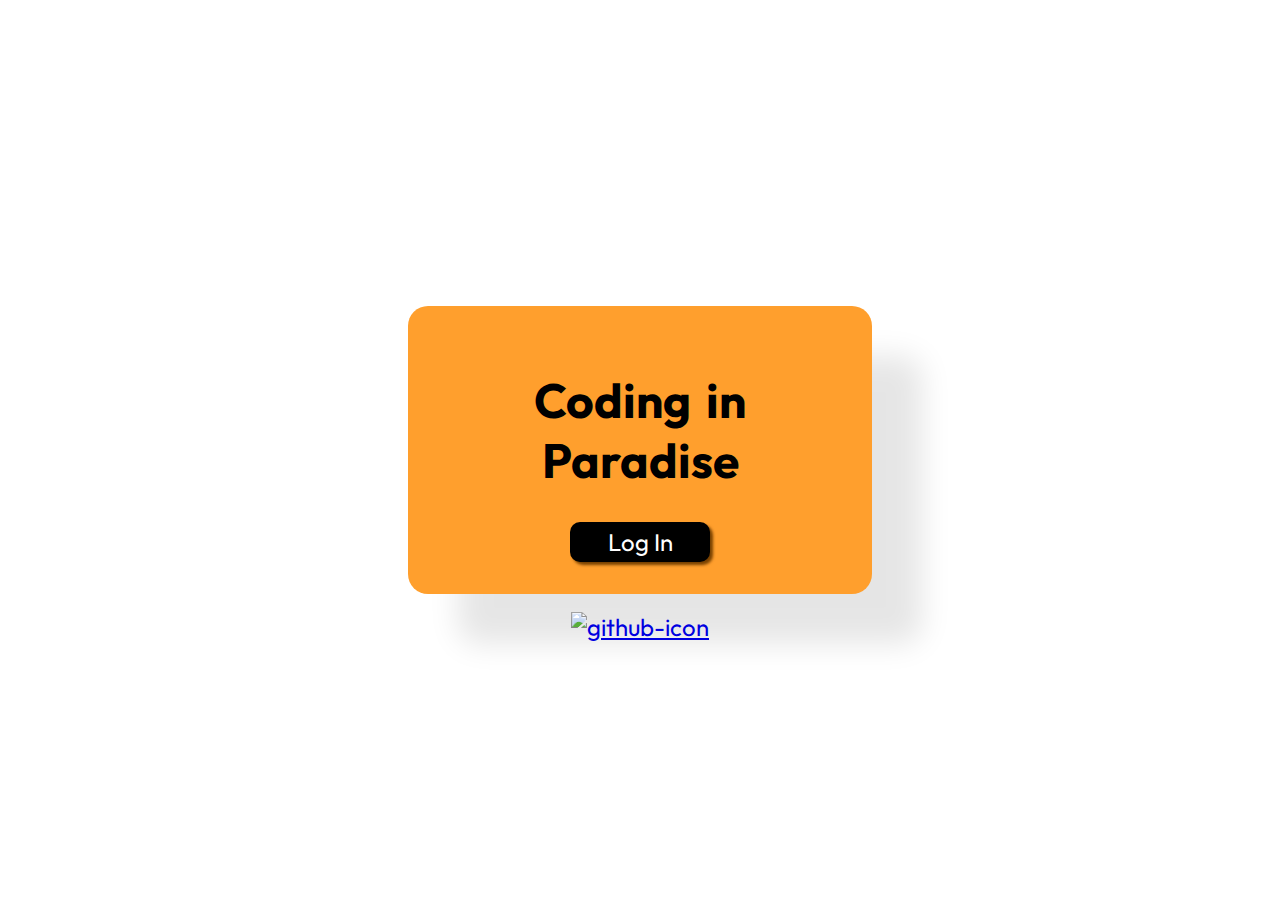
==== index.html @ 74f1bb7a "UI modifications for accessibility" ====
<!DOCTYPE html>
<html lang="en">
<head>
    <meta charset="UTF-8">
    <meta name="viewport" content="width=device-width, initial-scale=1.0">
    <title>Manager of Contracts</title>
    <link rel="stylesheet" href="styles.css">
    <link rel="preconnect" href="https://fonts.googleapis.com">
    <link rel="preconnect" href="https://fonts.gstatic.com" crossorigin>
    <link href="https://fonts.googleapis.com/css2?family=Outfit:wght@100..900&display=swap" rel="stylesheet">
    <link href="https://fonts.googleapis.com/css2?family=Taviraj:ital,wght@0,100;0,200;0,300;0,400;0,500;0,600;0,700;0,800;0,900;1,100;1,200;1,300;1,400;1,500;1,600;1,700;1,800;1,900&display=swap" rel="stylesheet">

</head>
<body>
    <div class="form-container">
        <div class="form-box"> 
            <h1>Coding in Paradise</h1>
            <button type="button" onclick="window.location.href='login.html'">Log In</button>
        </div>
        
    </div>

<footer>
    <a href="https://github.com/The-Cliff-Face/Manager_Of_Contacts/blob/main/README.md">
        <img id="github-mark" src="images/github-mark.png" alt="github-icon">
    </a>
</footer>
    
    
 
</body>
</html>
---- styles.css ----
html,
body {
    height: 100%
}

body {
    /* The URL is relative to the CSS file location */
    background-image: url('images/beach.png');
    background-size: cover;
    /* This will scale the image to cover the entire background */
    background-repeat: no-repeat;
    /* This prevents the image from repeating */
    background-attachment: fixed;
    /* This makes the background fixed in place */
    background-position: center;
    /* This centers the background image */
    margin: 0;

    font-family: "Outfit";
    font-size: 1.5rem;
    word-spacing: 0.25em;
    color: rgb(0, 0, 0);
    text-align: center;

}

h2 {
    font-size: 3rem;
}

a:link {
    color: #0000E0;
}

a:visited {
    color: #591D77;
}

a:hover {
    color: red;
}

.form-container {
    justify-content: center;
    display: flex;
    align-items: center;
    width: 100%;
    height: 100%;
}

label {
    font-weight: bold;
    font-size: 1.25rem;
}

.login-label {
    text-align: left;
    margin-inline-start: 24px;
}

.signup-label {
    text-align: left;
    margin-inline-start: 45px;
}

.name-label {
    text-align: left;
    margin-inline-start: 6px;
}

.form-group {
    margin-bottom: 1.5rem;
}

.form-group-name {
    display: flex;
    columns: 2;
    width: 80%;
    margin-bottom: 1.5rem;
}

.form-group-name input {
    width: 85%;
    padding: 0.5rem;
    border: 1px solid #ccc;
    box-shadow: inset 2px 2px 2px #ccc;
    border-radius: 5px;
}

.form-box {
    background-color: #FF9F2D;
    color: #000;
    padding: 2rem;
    border-radius: 20px;
    box-shadow: 50px 50px 30px rgba(0, 0, 0, 0.1);
    width: 400px;
    text-align: center;

}

.form-box button{
    text-align: center;
    padding: 5px 25px;
    background: #000000;
    border: none;
    border-radius: 10px;
    color: rgb(255, 255, 255);
    font-family: "Outfit";
    text-decoration: none;
    width: 35%;
    font-size: 1.5rem;
    box-shadow: 3px 3px 3px #784100;
}

.form-box button:hover {
    background-color: #ccc;
    color: #000;
}

.form-group input {
    width: 75%;
    padding: 0.5rem;
    border: 1px solid #ccc;
    box-shadow: inset 2px 2px 2px #ccc;
    border-radius: 5px;
}

.form-group img {
    margin-left: 0.01rem;
    height: 1.5rem;
    display: inline-block;
}

.form-group button {
    text-align: center;
    padding: 0.75rem;
    border: none;
    border-radius: 10px;
    width: 91%;
    margin-top: 1rem;
    margin-bottom: 0;
    font-size: 1rem;
    background: #000000;
    text-decoration: none;
    color: rgb(255, 255, 255);
    box-shadow: 3px 3px 3px #784100;
}

.form-group button:hover {
    background-color: #ccc;
    color: #000;
}

#loginResult {
    border-radius: 10px;
    padding: 0.75rem;
    width: 100%;
    color: #004f56;
    font-size: 1rem;
    font-family: 'Outfit';
}

#submission-box.invalid {
    animation: wiggle .5s linear;
}

@keyframes wiggle {

    5%,
    41% {
        -webkit-transform: translateX(-10px);
    }

    10%,
    58% {
        -webkit-transform: translateX(15px);
    }

    65% {
        -webkit-transform: translateX(-5px);
    }

    22% {
        -webkit-transform: translateX(5px);
    }

    0%,
    100% {
        -webkit-transform: translateX(0);
    }
}

.wrapper {
    color: rgb(0, 0, 0)
}

.username {
    font-size: 25px;

}

.password {
    font-size: 25px;

}

.wrapper h4 {
    font-size: 3rem;
}

.login {

    padding: 10px 20px;
    border-radius: 20px;
    font-size: 1.5rem;
    background: #000000;
    text-decoration: none;
    color: rgb(255, 255, 255);

}

.signup {
    padding: 10px 20px;
    border-radius: 20px;
    background: #000000;
    font-size: 1.5rem;
    text-decoration: none;
    color: rgb(255, 255, 255);
}

.navbar ul {
    list-style-type: none;
    /*background-color: #000000;*/
    text-align: center;
    overflow: hidden;

}

.navbar a {
    padding: 15px;
    text-decoration: none;
    text-align: center;
    color: rgb(0, 0, 0)
}

.navbar a:hover {
    /*should be in accented color*/
    color: rgb(255, 255, 255)
}

.navbar li {
    float: left;

}

#github-mark {
    width: 50px;
    height: 50px;
}

footer {
    position: relative;
    display: block;
    top: -32%;
}
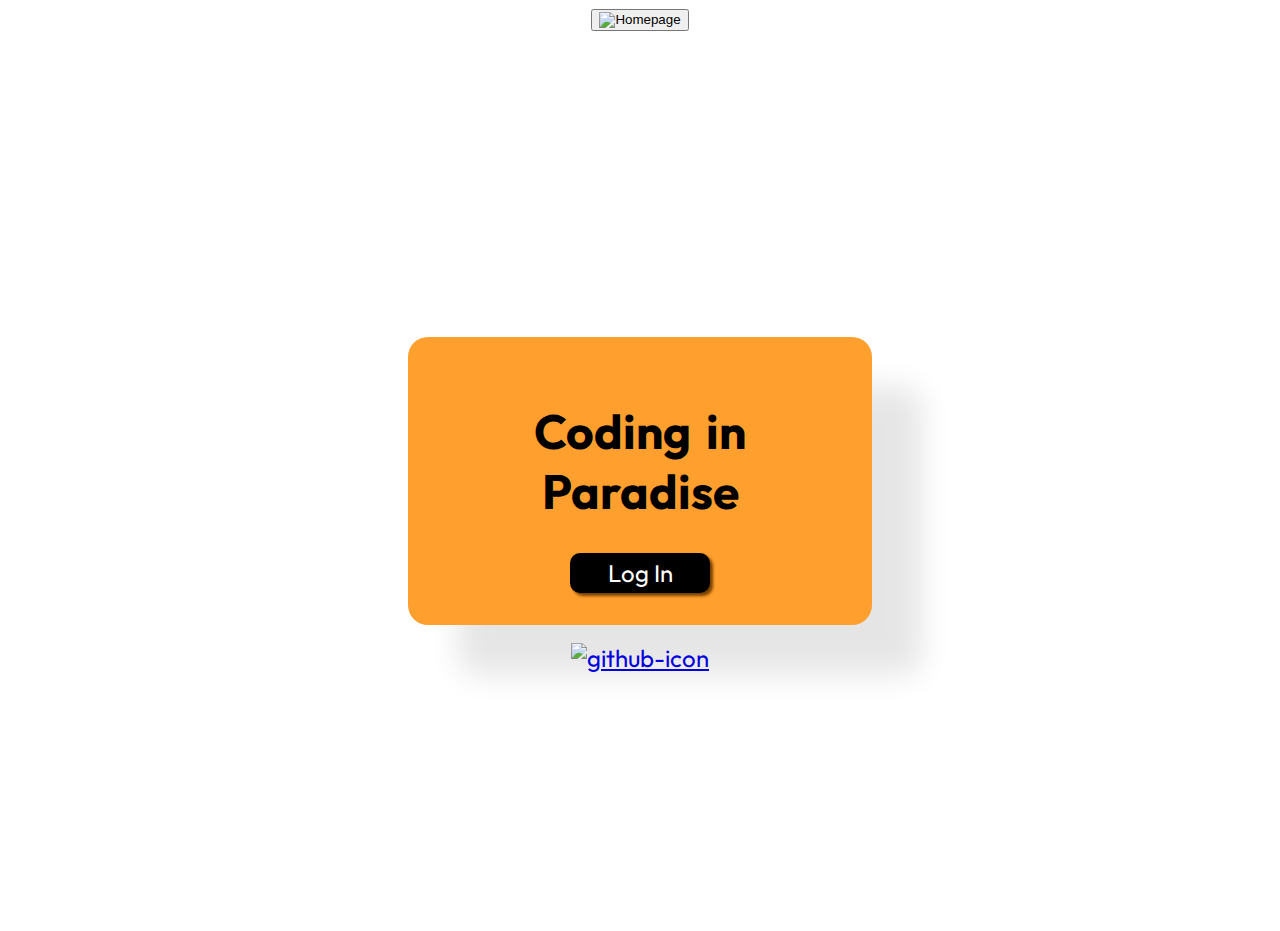
==== commit 4968455d: "Fix titles (Contracts -> Contacts)" ====
--- a/index.html
+++ b/index.html
@@ -1,32 +1,41 @@
 <!DOCTYPE html>
 <html lang="en">
+
 <head>
     <meta charset="UTF-8">
     <meta name="viewport" content="width=device-width, initial-scale=1.0">
-    <title>Manager of Contracts</title>
+    <title>Manager of Contacts</title>
     <link rel="stylesheet" href="styles.css">
     <link rel="preconnect" href="https://fonts.googleapis.com">
     <link rel="preconnect" href="https://fonts.gstatic.com" crossorigin>
     <link href="https://fonts.googleapis.com/css2?family=Outfit:wght@100..900&display=swap" rel="stylesheet">
-    <link href="https://fonts.googleapis.com/css2?family=Taviraj:ital,wght@0,100;0,200;0,300;0,400;0,500;0,600;0,700;0,800;0,900;1,100;1,200;1,300;1,400;1,500;1,600;1,700;1,800;1,900&display=swap" rel="stylesheet">
+    <link
+        href="https://fonts.googleapis.com/css2?family=Taviraj:ital,wght@0,100;0,200;0,300;0,400;0,500;0,600;0,700;0,800;0,900;1,100;1,200;1,300;1,400;1,500;1,600;1,700;1,800;1,900&display=swap"
+        rel="stylesheet">
 
 </head>
+
 <body>
+    <a href="http://managerofcontacts.xyz/"></a>
+    <button class=homeButton>
+        <img src="favicon.ico" alt="Homepage">
+    </button>
     <div class="form-container">
-        <div class="form-box"> 
+        <div class="form-box">
             <h1>Coding in Paradise</h1>
             <button type="button" onclick="window.location.href='login.html'">Log In</button>
         </div>
-        
+
     </div>
 
-<footer>
-    <a href="https://github.com/The-Cliff-Face/Manager_Of_Contacts/blob/main/README.md">
-        <img id="github-mark" src="images/github-mark.png" alt="github-icon">
-    </a>
-</footer>
-    
-    
- 
+    <footer>
+        <a href="https://github.com/The-Cliff-Face/Manager_Of_Contacts/blob/main/README.md">
+            <img id="github-mark" src="images/github-mark.png" alt="github-icon">
+        </a>
+    </footer>
+
+
+
 </body>
-</html>
+
+</html>--- a/styles.css
+++ b/styles.css
@@ -28,6 +28,8 @@
     font-size: 3rem;
 }
 
+
+/* Hyperlink colors */
 a:link {
     color: #0000E0;
 }
@@ -40,6 +42,8 @@
     color: red;
 }
 
+
+/* Main container */
 .form-container {
     justify-content: center;
     display: flex;
@@ -48,6 +52,8 @@
     height: 100%;
 }
 
+
+/* Field labels */
 label {
     font-weight: bold;
     font-size: 1.25rem;
@@ -68,6 +74,8 @@
     margin-inline-start: 6px;
 }
 
+
+/* Form elements */
 .form-group {
     margin-bottom: 1.5rem;
 }
@@ -95,10 +103,9 @@
     box-shadow: 50px 50px 30px rgba(0, 0, 0, 0.1);
     width: 400px;
     text-align: center;
-
-}
-
-.form-box button{
+}
+
+.form-box button {
     text-align: center;
     padding: 5px 25px;
     background: #000000;
@@ -123,6 +130,8 @@
     border: 1px solid #ccc;
     box-shadow: inset 2px 2px 2px #ccc;
     border-radius: 5px;
+    justify-content: center;
+    align-items: center;
 }
 
 .form-group img {
@@ -160,6 +169,38 @@
     font-family: 'Outfit';
 }
 
+#incorrrectPassword
+{
+    border-radius: 10px;
+    border-color: red;
+}
+
+#signupResult {
+    border-radius: 10px;
+    padding: 0.75rem;
+    width: 100%;
+    margin-bottom: 2px;
+    color: #004f56;
+    font-size: 2rem;
+    font-family: 'Outfit';
+}
+
+/* Username/Password Signup Error */
+.error-message {
+    font-size: 1rem;
+    background-color: papayawhip;
+    border-radius: 5px;
+    padding: 0.75rem;
+    margin-top: 2px;
+    display: none;
+    width: fit-content;
+    max-width: 100%;
+    color: #B50000;
+    font-family: 'Outfit';
+    margin: 2px auto 0;
+    text-align: center;
+}
+
 #submission-box.invalid {
     animation: wiggle .5s linear;
 }
@@ -228,6 +269,8 @@
     color: rgb(255, 255, 255);
 }
 
+
+/* Navigation bar */
 .navbar ul {
     list-style-type: none;
     /*background-color: #000000;*/
@@ -253,6 +296,94 @@
 
 }
 
+/* Contacts Page */
+.contacts-container {
+    align-content: center;
+    display: grid;
+}
+
+table {
+    margin-left: auto;
+    margin-right: auto;
+    width: 60%;
+    padding: 0.5rem;
+    border: 2px solid black;
+    background-color: #ffd9ab;
+    border-radius: 15px;
+    text-align: left;
+    align-self: center;
+    font-size: 1.5rem;
+}
+
+.header {
+    background-color: #FF9F2D;
+    border-radius: 15px 15px 0 0;
+}
+
+.rows {
+    border-radius: 0 0 15px 15px;
+}
+
+td input {
+    padding: 0.5rem;
+    border: 2px solid black;
+    box-shadow: inset 2px 2px 2px #ccc;
+    border-radius: 5px;
+}
+
+td button {
+    text-align: center;
+    padding: 5px 25px;
+    background: #000000;
+    border: 2px solid black;
+    border-radius: 10px;
+    color: rgb(255, 255, 255);
+    font-family: "Outfit";
+    text-decoration: none;
+    font-size: 1rem;
+    box-shadow: 3px 3px 3px #aa5d00;
+}
+
+td button:hover {
+    cursor: pointer;
+    background: #FF9F2D;
+    color: black;
+}
+
+/* Search Bar */
+.search-bar {
+    display: flex;
+    justify-content: center;
+    padding: 1rem;
+}
+
+.search-bar label {
+    font-size: 1.5rem;
+}
+
+.search-bar input {
+    padding: 0.5rem;
+    border: 1px solid #ccc;
+    border-radius: 5px 0 0 5px;
+    border-right: none;
+    box-shadow: inset 2px 2px 2px #ccc;
+    font-size: 1rem;
+}
+
+.search-bar button {
+    padding: 8px 10px 8px 10px;
+    margin-top: 8px;
+    margin-right: 16px;
+    background: #ddd;
+    font-size: 1rem;
+    border: 1px solid #ccc;
+    border-radius: 0 5px 5px 0;
+    border-left: none;
+    box-shadow: inset 2px 2px 2px #ccc;
+    cursor: pointer;
+}
+
+/* Footer */
 #github-mark {
     width: 50px;
     height: 50px;
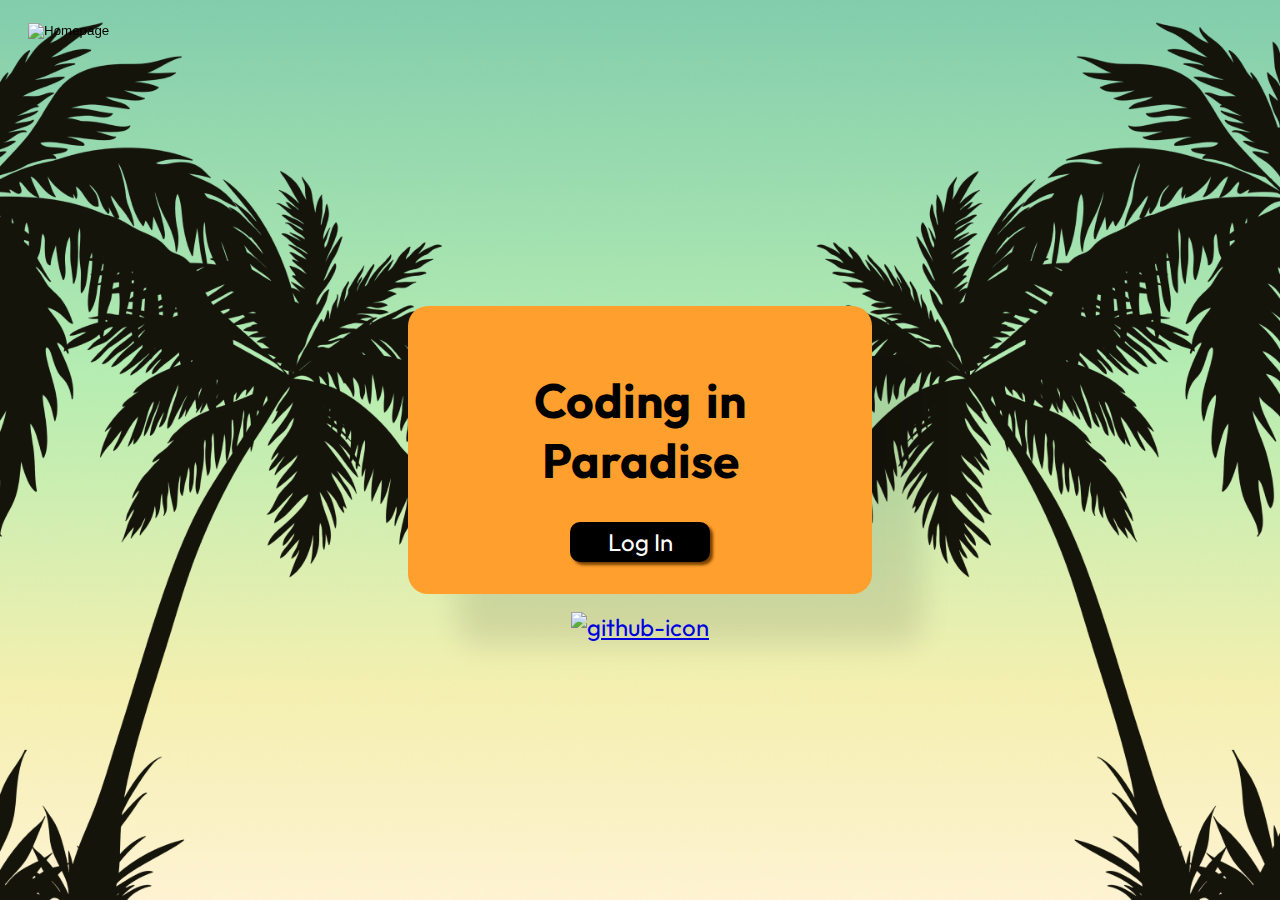
==== commit a2770b53: "Merge pull request #9 from The-Cliff-Face/julia" ====
--- a/index.html
+++ b/index.html
@@ -16,8 +16,7 @@
 </head>
 
 <body>
-    <a href="http://managerofcontacts.xyz/"></a>
-    <button class=homeButton>
+    <button class=homeButton onclick="window.location.href='index.html'">
         <img src="favicon.ico" alt="Homepage">
     </button>
     <div class="form-container">
--- a/styles.css
+++ b/styles.css
@@ -5,7 +5,7 @@
 
 body {
     /* The URL is relative to the CSS file location */
-    background-image: url('images/beach.png');
+    background-image: url('images/another_background.png');
     background-size: cover;
     /* This will scale the image to cover the entire background */
     background-repeat: no-repeat;
@@ -52,6 +52,21 @@
     height: 100%;
 }
 
+.homeButton {
+    position: fixed;
+    top: 20px;
+    left: 20px;
+    background: none;
+    border-color: transparent;
+}
+
+.homeButton img {
+    height: 65px;
+}
+
+.homeButton :hover {
+    opacity: 0.8;
+}
 
 /* Field labels */
 label {
@@ -169,9 +184,9 @@
     font-family: 'Outfit';
 }
 
-#incorrrectPassword
-{
-    border-radius: 10px;
+#incorrectPassword {
+    border-radius: 10px;
+    width: 100%;
     border-color: red;
 }
 
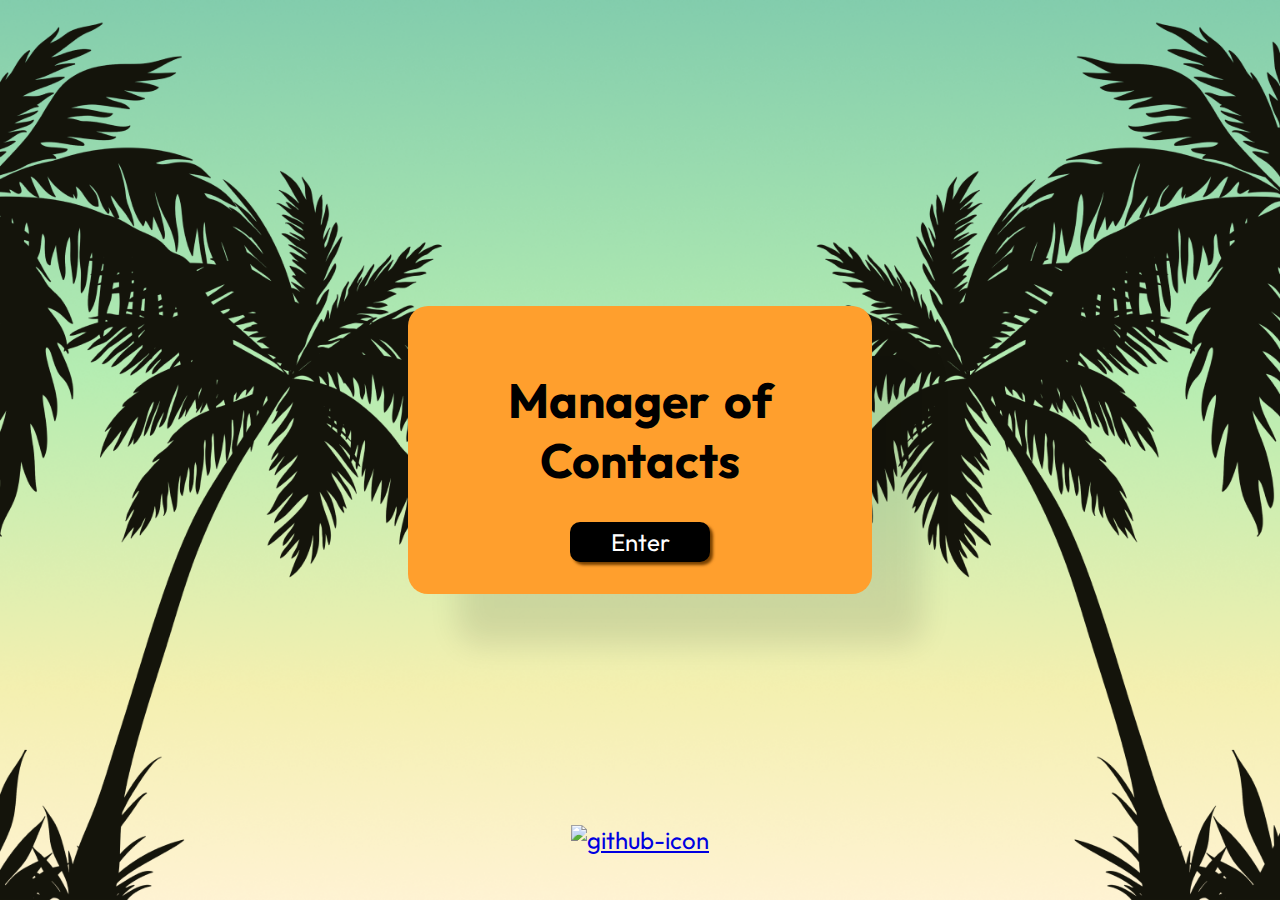
==== commit 5139e357: "Merge pull request #11 from The-Cliff-Face/julia" ====
--- a/index.html
+++ b/index.html
@@ -16,13 +16,10 @@
 </head>
 
 <body>
-    <button class=homeButton onclick="window.location.href='index.html'">
-        <img src="favicon.ico" alt="Homepage">
-    </button>
     <div class="form-container">
         <div class="form-box">
-            <h1>Coding in Paradise</h1>
-            <button type="button" onclick="window.location.href='login.html'">Log In</button>
+            <h1>Manager of Contacts</h1>
+            <button type="button" onclick="window.location.href='login.html'">Enter</button>
         </div>
 
     </div>
@@ -32,9 +29,6 @@
             <img id="github-mark" src="images/github-mark.png" alt="github-icon">
         </a>
     </footer>
-
-
-
 </body>
 
 </html>--- a/styles.css
+++ b/styles.css
@@ -52,20 +52,21 @@
     height: 100%;
 }
 
-.homeButton {
+.home-button {
     position: fixed;
-    top: 20px;
-    left: 20px;
+    bottom: 1rem;
+    left: 1rem;
     background: none;
-    border-color: transparent;
-}
-
-.homeButton img {
-    height: 65px;
-}
-
-.homeButton :hover {
+    border: none;
+}
+
+.home-button img {
+    height: 90px;
+}
+
+.home-button :hover {
     opacity: 0.8;
+    cursor: pointer;
 }
 
 /* Field labels */
@@ -284,33 +285,6 @@
     color: rgb(255, 255, 255);
 }
 
-
-/* Navigation bar */
-.navbar ul {
-    list-style-type: none;
-    /*background-color: #000000;*/
-    text-align: center;
-    overflow: hidden;
-
-}
-
-.navbar a {
-    padding: 15px;
-    text-decoration: none;
-    text-align: center;
-    color: rgb(0, 0, 0)
-}
-
-.navbar a:hover {
-    /*should be in accented color*/
-    color: rgb(255, 255, 255)
-}
-
-.navbar li {
-    float: left;
-
-}
-
 /* Contacts Page */
 .contacts-container {
     align-content: center;
@@ -405,7 +379,8 @@
 }
 
 footer {
-    position: relative;
-    display: block;
-    top: -32%;
+    position: absolute;
+    bottom: 0;
+    width: 100%;
+    height: 75px;
 }